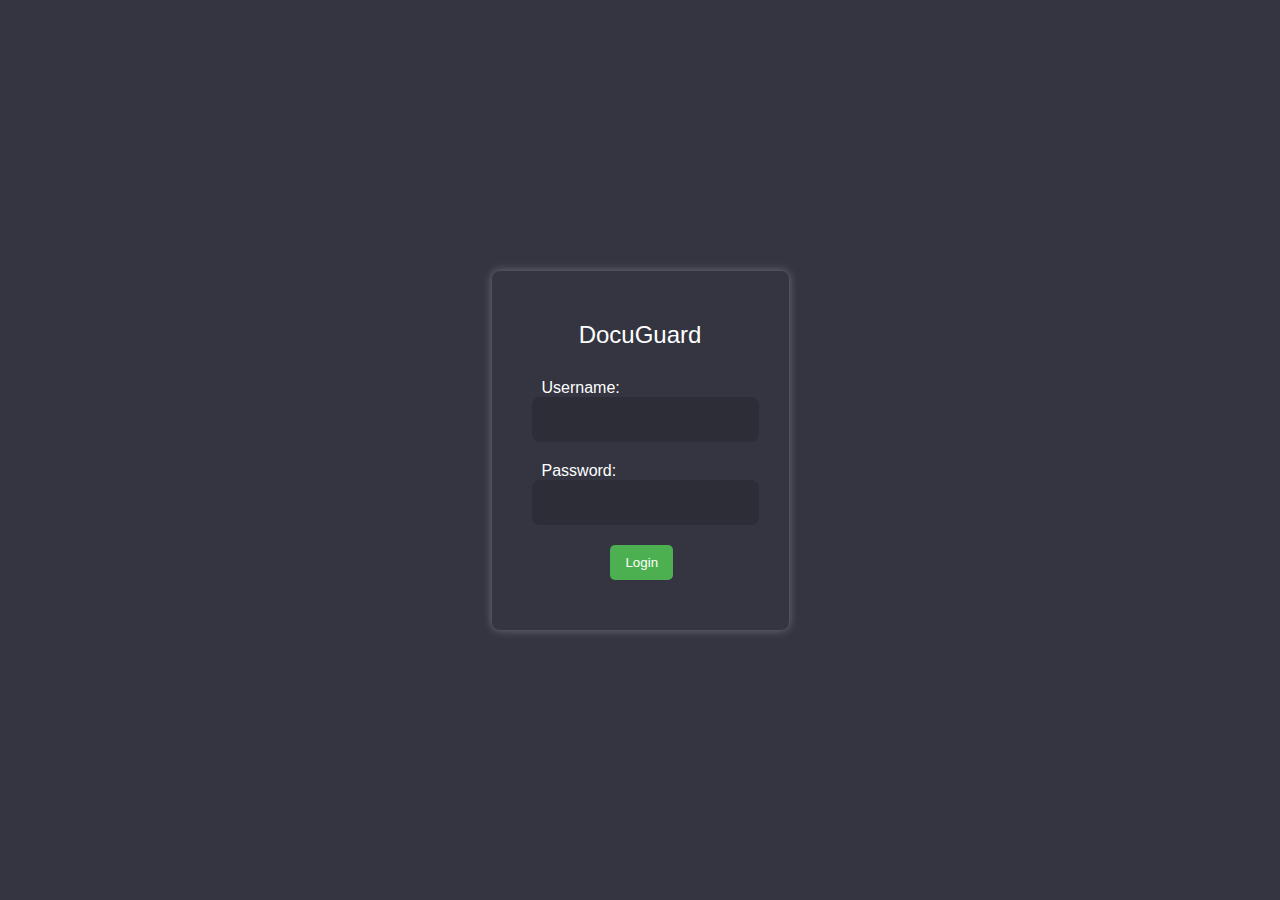
==== index.html @ 26d289c6 "main" ====
<!DOCTYPE html>
<html lang="en">
<head>
    <meta charset="UTF-8">
    <meta name="viewport" content="width=device-width, initial-scale=1.0">
    <link href="Style/login.css" rel="stylesheet">
    <title>Login - DocuGuardian</title>
</head>
<body>

    <div class="login-container">
        
        <form class="login-form" id="login-form">
            <div class="login-heading">DocuGuard</div>
            <label class="login-head" for="username">Username:</label>
            <br>
            <input class="login-input" type="text" id="username" name="username" required>
            <br>
            <label class="login-head" for="password">Password:</label>
            <br>
            <input class="login-input" type="password" id="password" name="password" required>
            <br>
            <button class="login-button" type="submit">Login</button>
            <!-- Login form elements go here -->
        </form>
    </div>
    <!-- Include necessary scripts at the end of the body tag -->


    
    <script src="script/script.js"></script>
    <script src="script/login.js"></script>
</body>
</html>
---- Style/login.css ----
/* login.css */

body {
    margin: 0;
    font-family: Arial, sans-serif;
    background-color: #343541;
    color: #ffffff;
    display: flex;
    flex-direction: column;
    height: 100vh;
}

.login-container {
    display: flex;
    flex-direction: column;
    align-items: center;
    justify-content: center;
    height: 100%;
}

.login-form {
    background-color: #343541;
    padding: 50px;
    border-radius: 8px;
    box-shadow: 0 0 10px rgba(255, 255, 255, 0.3);
    
}

.login-heading {
    font-size: 24px;
    margin-bottom: 30px;
    text-align: center;
}

.login-input {
    width: 100%;
    padding: 15px; /* Increased padding for a more attractive input */
    margin-bottom: 20px;
    border: none;
    border-radius: 8px;
    background-color: #2c2d37; /* Darker background color for input */
    color: #ffffff;
    margin-left: -10px;
}

.login-button {
    background-color: #4CAF50;
    color: #ffffff;
    padding: 10px 15px;
    border: none;
    border-radius: 5px;
    cursor: pointer;
    text-align: center;
    margin-left: 35%;
}

.login-button:hover {
    background-color: #45a049;
}

.login-error {
    color: red;
    margin-top: 10px;
}

/* You can include other styles as needed */
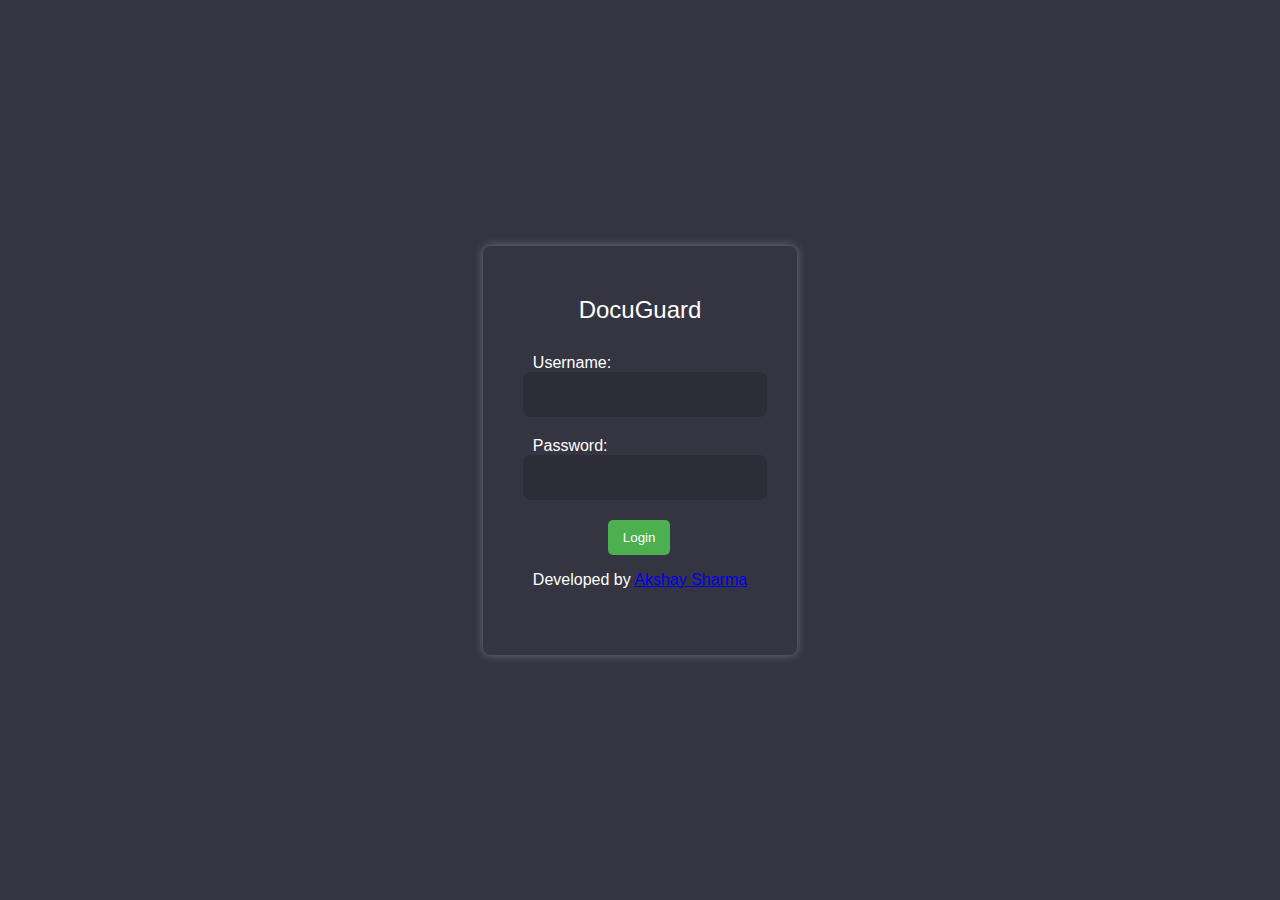
==== commit 99506033: "Update index.html" ====
--- a/index.html
+++ b/index.html
@@ -21,6 +21,7 @@
             <input class="login-input" type="password" id="password" name="password" required>
             <br>
             <button class="login-button" type="submit">Login</button>
+             <p>Developed by <a href="https://yahskamrahs.github.io/personal/">Akshay Sharma</a></p>
             <!-- Login form elements go here -->
         </form>
     </div>
